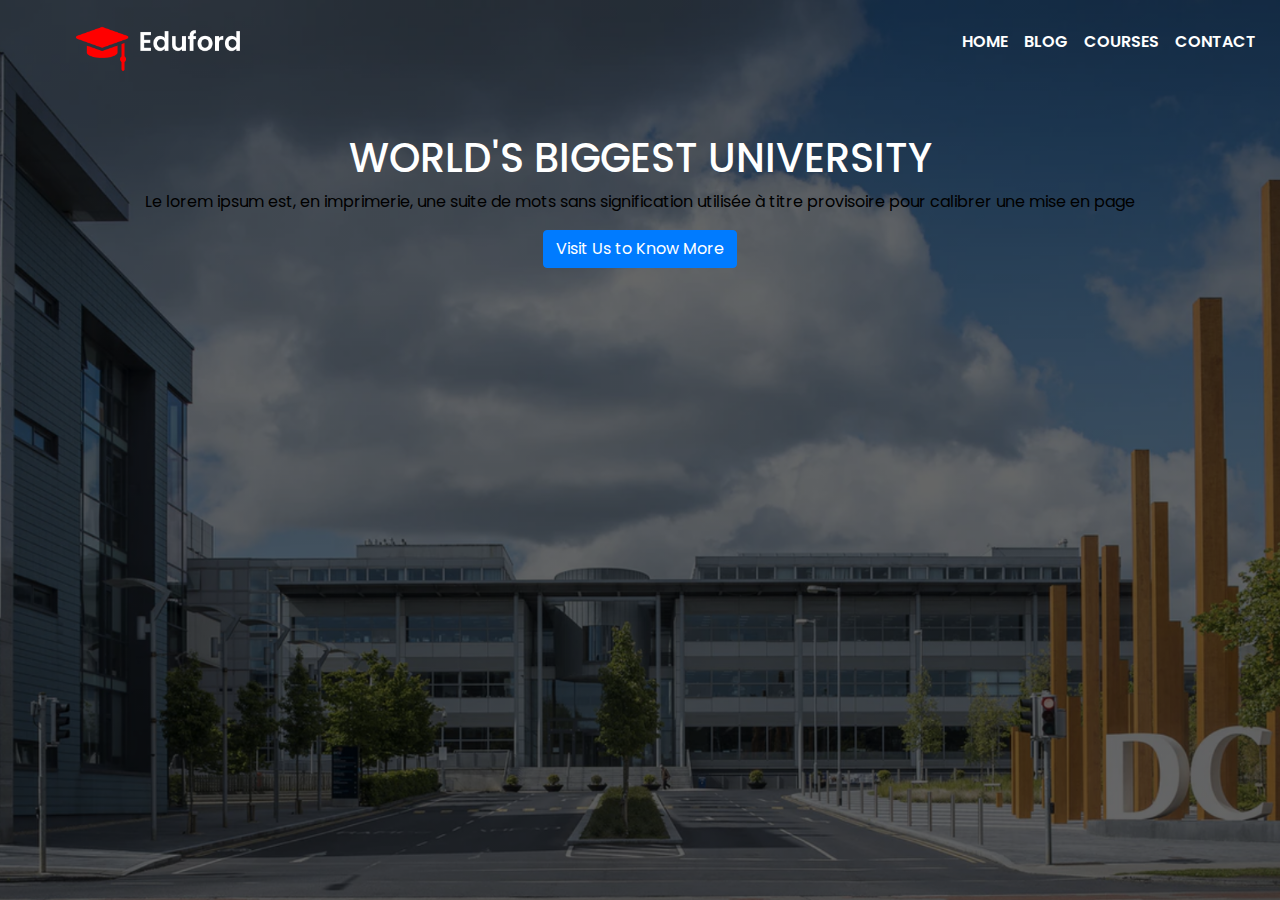
==== index.html @ ae702cfb "first-commit" ====
<html>
<title>University Platform</title>

<head>
<link href="https://cdn.jsdelivr.net/npm/bootstrap@5.1.0/dist/css/bootstrap.min.css" rel="stylesheet" integrity="sha384-KyZXEAg3QhqLMpG8r+8fhAXLRk2vvoC2f3B09zVXn8CA5QIVfZOJ3BCsw2P0p/We" crossorigin="anonymous">
<script src="https://cdn.jsdelivr.net/npm/bootstrap@5.1.0/dist/js/bootstrap.bundle.min.js" integrity="sha384-U1DAWAznBHeqEIlVSCgzq+c9gqGAJn5c/t99JyeKa9xxaYpSvHU5awsuZVVFIhvj" crossorigin="anonymous"></script>
<link rel="stylesheet" href="https://stackpath.bootstrapcdn.com/bootstrap/4.2.1/css/bootstrap.min.css">
<link rel="preconnect" href="https://fonts.googleapis.com">
<link rel="preconnect" href="https://fonts.gstatic.com" crossorigin>
<link href="https://fonts.googleapis.com/css2?family=Poppins:wght@100;200;300;400;500;600&display=swap" rel="stylesheet">
<link rel="stylesheet" href="style.css">
</head>

<body>
<section id="header">

<nav class="navbar navbar-expand-lg">
  <a class="navbar-brand" href="#"><img src="images/logo.png" class="logo"></a>
  <button class="navbar-toggler btn" type="button" data-toggle="collapse" data-target="#navbarNav" aria-controls="navbarNav" aria-expanded="false" aria-label="Toggle navigation">
    <span class="navbar-toggler-icon"></span>
  </button>
  <div class="collapse navbar-collapse" id="navbarNav">
    <ul class="navbar-nav ml-auto">
      <li class="nav-item active">
        <a class="nav-link" href="#">HOME</a>
      </li>
      <li class="nav-item">
        <a class="nav-link" href="#">BLOG</a>
      </li>
      <li class="nav-item">
        <a class="nav-link" href="#">COURSES</a>
      </li>
      <li class="nav-item">
        <a class="nav-link" href="#">CONTACT</a>
      </li>
    </ul>
  </div>
</nav>
<div class="txt text-center">
 <h1>WORLD'S BIGGEST UNIVERSITY</h1>
 <p>Le lorem ipsum est, en imprimerie, une suite de mots sans signification
 utilisée à titre provisoire pour calibrer une mise en page</p>
 <button class="btn btn-primary" type="button">Visit Us to Know More</button>
</div>



</body>
</html>
---- style.css ----
*{
	margin:0;
	padding:0;
	font-family: 'Poppins', sans-serif;
}
#header{
	height:  100vh;
	background-image:linear-gradient(rgba(0,0,0,0.6),rgba(0,0,0,0.6)),url(images/banner.png);
	background-position:center;
	background-size:cover;
	background-attachment:fixed;
	color:black;
}
.navbar .logo{
width: 50%;
margin-left:60px;
margin-top:10px;
}	
#navbarNav ul li a {
	color:#fff;
	font-weight:600;
}
.txt h1{
	color:#fff;
	margin-top:50px;
}
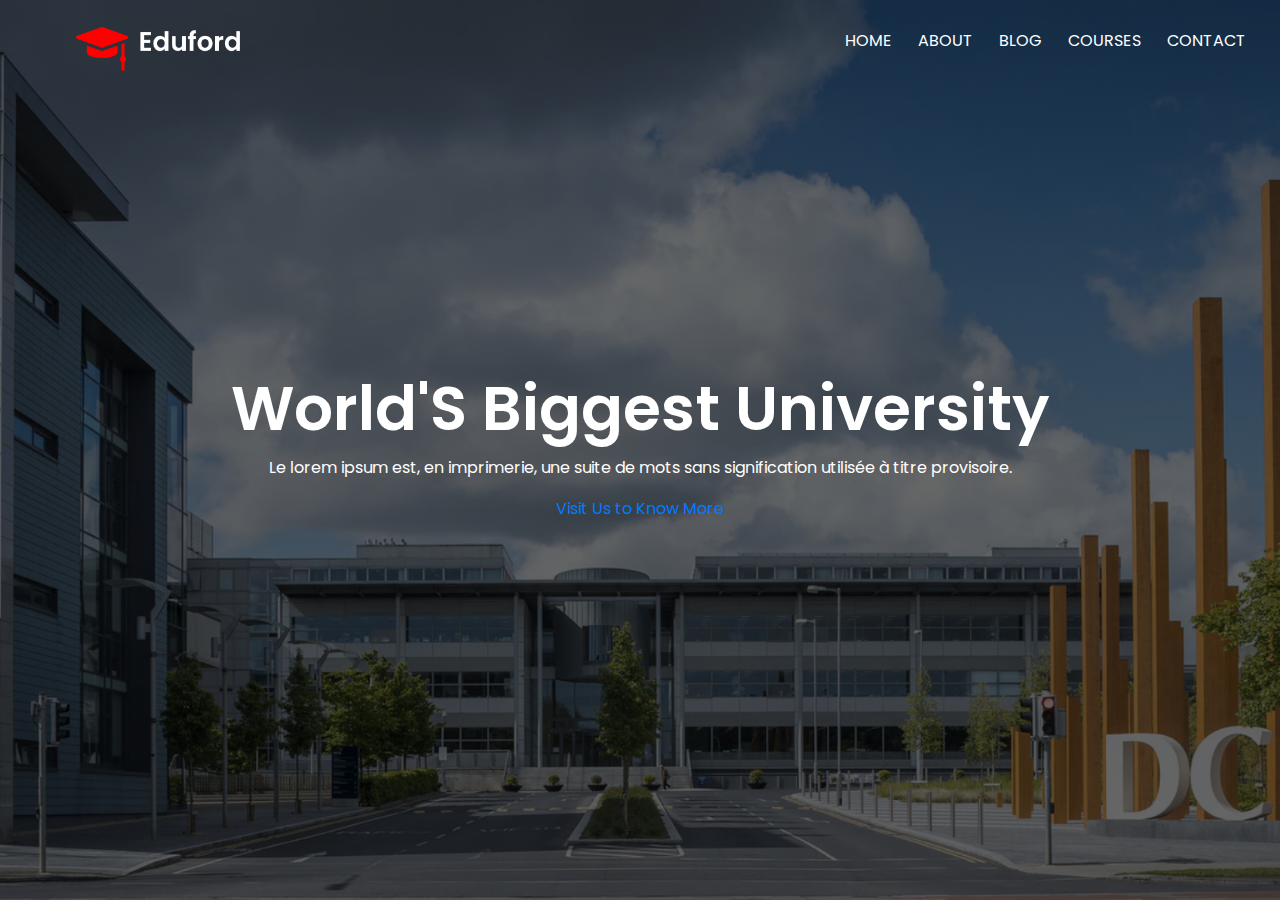
==== commit 897ddf3e: "header-btn" ====
--- a/index.html
+++ b/index.html
@@ -21,8 +21,11 @@
   </button>
   <div class="collapse navbar-collapse" id="navbarNav">
     <ul class="navbar-nav ml-auto">
-      <li class="nav-item active">
+      <li class="nav-item">
         <a class="nav-link" href="#">HOME</a>
+      </li>
+	   <li class="nav-item">
+        <a class="nav-link" href="#">ABOUT</a>
       </li>
       <li class="nav-item">
         <a class="nav-link" href="#">BLOG</a>
@@ -36,13 +39,18 @@
     </ul>
   </div>
 </nav>
-<div class="txt text-center">
- <h1>WORLD'S BIGGEST UNIVERSITY</h1>
+<div class="txt">
+ <h1>World'S Biggest University</h1>
  <p>Le lorem ipsum est, en imprimerie, une suite de mots sans signification
- utilisée à titre provisoire pour calibrer une mise en page</p>
- <button class="btn btn-primary" type="button">Visit Us to Know More</button>
+ utilisée à titre provisoire.</p>
+ <a href="#" class="btn">Visit Us to Know More</a>
 </div>
+</section>
 
+
+
+<section id="about">
+</section>
 
 
 </body>
--- a/style.css
+++ b/style.css
@@ -18,9 +18,42 @@
 }	
 #navbarNav ul li a {
 	color:#fff;
+	/* font-weight:600; */
+}
+#navbarNav ul li{
+	margin-right:10px;
+}
+.txt  {
+	color:#fff;
+	width:90%;
+	top:50%;
+	left:50%;
+	position:absolute;
+	transform:translate(-50%,-50%);
+	text-align:center;
+}
+.txt h1{
+	font-size:62px;
 	font-weight:600;
 }
-.txt h1{
-	color:#fff;
-	margin-top:50px;
-}+.txt p{
+	margin-top:10px;
+	margin-bottom:10px;
+}
+#navbarNav ul li a::after{
+	content:'';
+	width:0%;
+	height:2px;
+	background:#f44336;
+	display:block;
+	margin:auto;
+	transition:0.5s;
+}
+#navbarNav ul li a:hover::after{
+    width:100%;
+}	
+	
+	
+	
+	
+	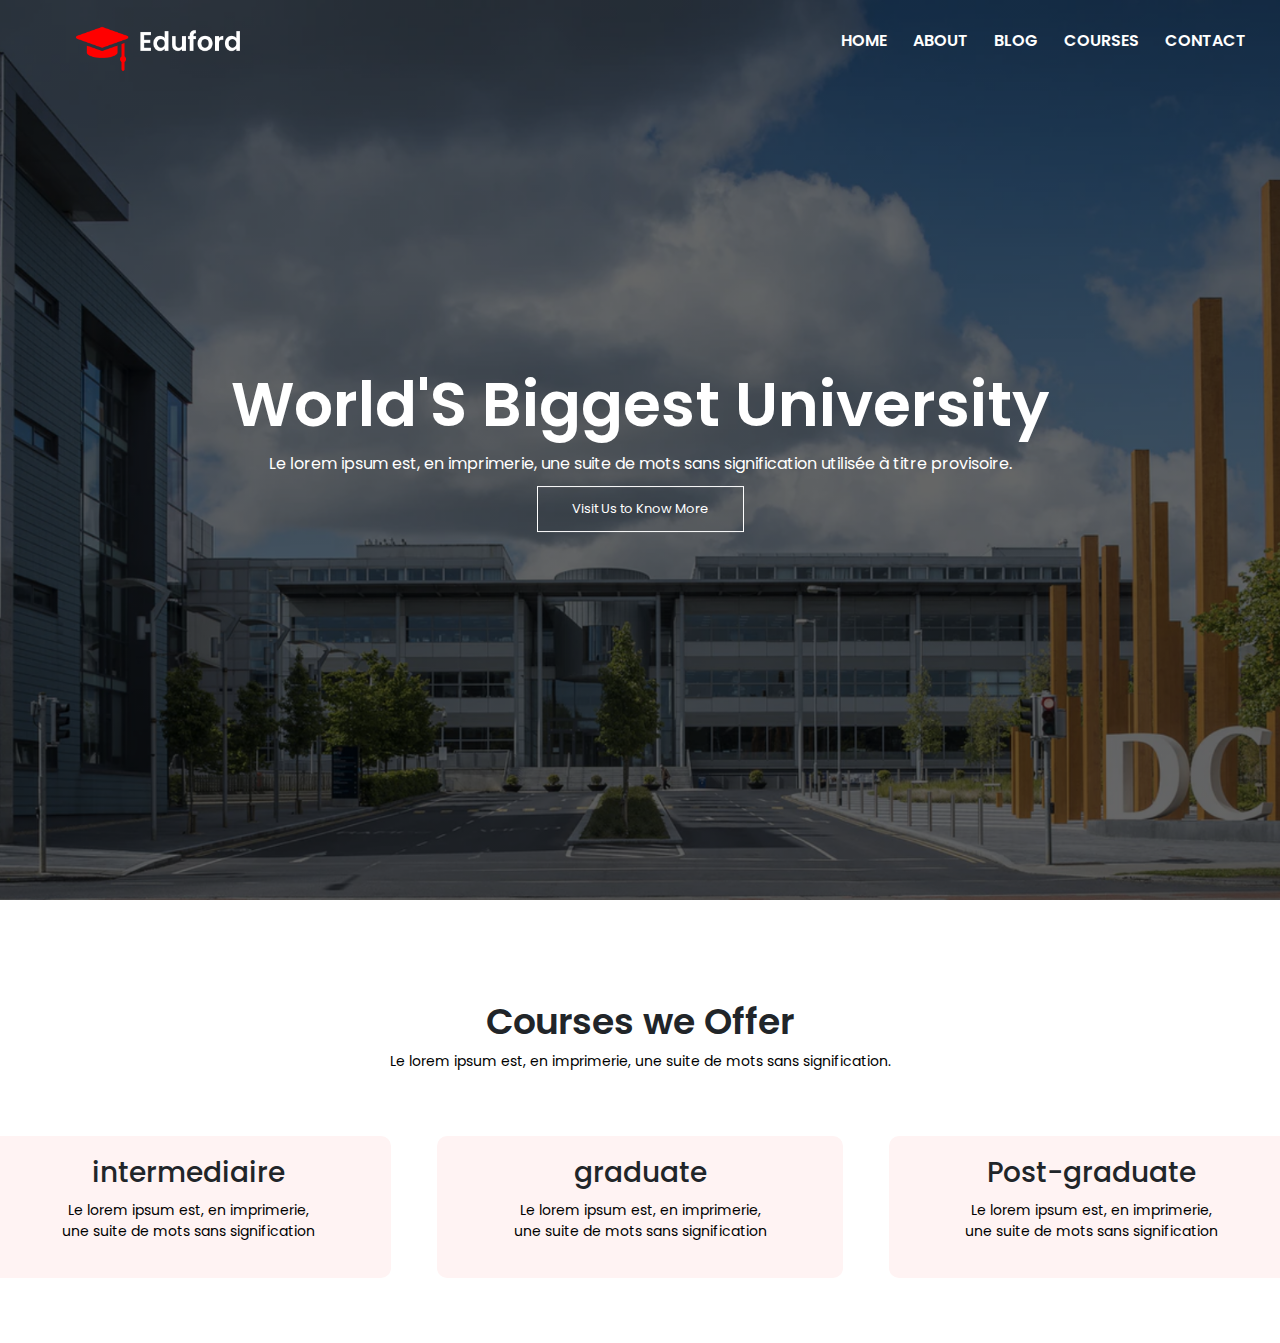
==== commit 10045fb0: "course-section" ====
--- a/index.html
+++ b/index.html
@@ -16,9 +16,11 @@
 
 <nav class="navbar navbar-expand-lg">
   <a class="navbar-brand" href="#"><img src="images/logo.png" class="logo"></a>
-  <button class="navbar-toggler btn" type="button" data-toggle="collapse" data-target="#navbarNav" aria-controls="navbarNav" aria-expanded="false" aria-label="Toggle navigation">
-    <span class="navbar-toggler-icon"></span>
-  </button>
+  
+  <button class="navbar-toggler btn" type="button" data-bs-toggle="collapse" data-bs-target="#navbarNav" aria-controls="navbarNav" aria-expanded="false" aria-label="Toggle navigation">
+      <i class="fa fa-bars"></i>
+    </button>
+  
   <div class="collapse navbar-collapse" id="navbarNav">
     <ul class="navbar-nav ml-auto">
       <li class="nav-item">
@@ -43,13 +45,39 @@
  <h1>World'S Biggest University</h1>
  <p>Le lorem ipsum est, en imprimerie, une suite de mots sans signification
  utilisée à titre provisoire.</p>
- <a href="#" class="btn">Visit Us to Know More</a>
+ <a href="#" class="btn-visit">Visit Us to Know More</a>
 </div>
 </section>
+<!-- course----------------------------------------------- -->
+
+<section id="course" class="text-center">
+
+   <h1>Courses we Offer</h1>
+   <p>Le lorem ipsum est, en imprimerie, une suite de mots sans signification.</p>
 
 
 
-<section id="about">
+<div class="row">
+
+   <div class="col-md-6 box">
+     <h3>intermediaire</h3>
+	 <p>Le lorem ipsum est, en imprimerie,<br> une suite de mots sans signification</p>
+	</div> 
+
+    <div class="col-md-6 box">
+     <h3>graduate</h3>
+	 <p>Le lorem ipsum est, en imprimerie, <br>une suite de mots sans signification</p>
+	</div> 
+	
+	<div class="col-md-6 box">
+     <h3>Post-graduate</h3>
+	 <p>Le lorem ipsum est, en imprimerie,<br> une suite de mots sans signification</p>
+	</div> 
+
+
+</div>
+</div>
+
 </section>
 
 
--- a/style.css
+++ b/style.css
@@ -40,6 +40,13 @@
 	margin-top:10px;
 	margin-bottom:10px;
 }
+.navbar-nav li a{
+color:#fff !important;
+font-weight:600;
+float:right;
+text-align:left;
+}	
+
 #navbarNav ul li a::after{
 	content:'';
 	width:0%;
@@ -52,8 +59,56 @@
 #navbarNav ul li a:hover::after{
     width:100%;
 }	
+.fa-bars{
+	color:#fff !important;
+	padding-right:30px !important;
 	
+}
+.btn-visit{
+display:inline-block;
+text-decoration:none;
+color:#fff;
+border:1px solid #fff;
+padding:12px 34px;
+font-size:13px;
+background:transparent;
+position:relative;
+}	
+.btn-visit:hover{
+	border:1px solid #f44336;
+	background:#f44336;
+	transition:1s;
+}
 	
-	
+	/* courses******************************************************** */
+#course{
+padding-top:100px;
+}
+#course h1{
+font-size:36px;
+font-weight:600;
+}
+#course p{
+color:#000;
+font-size:14px;
+}	
+.row{
+	margin-top:5%;
+	display:flex;
+	justify-content:space-between;
+}
+.row h3{
+	margin-bottom:10px;
+}
+.box{
+	flex-basis:31%;
+ background:#fff3f3;
+border-radius:10px;
+margin-bottom:5%;
+padding:20px 12px;
+box-sizing:border-box;
+padding-left:10px;
+padding-right:10px;
+} 
 	
 	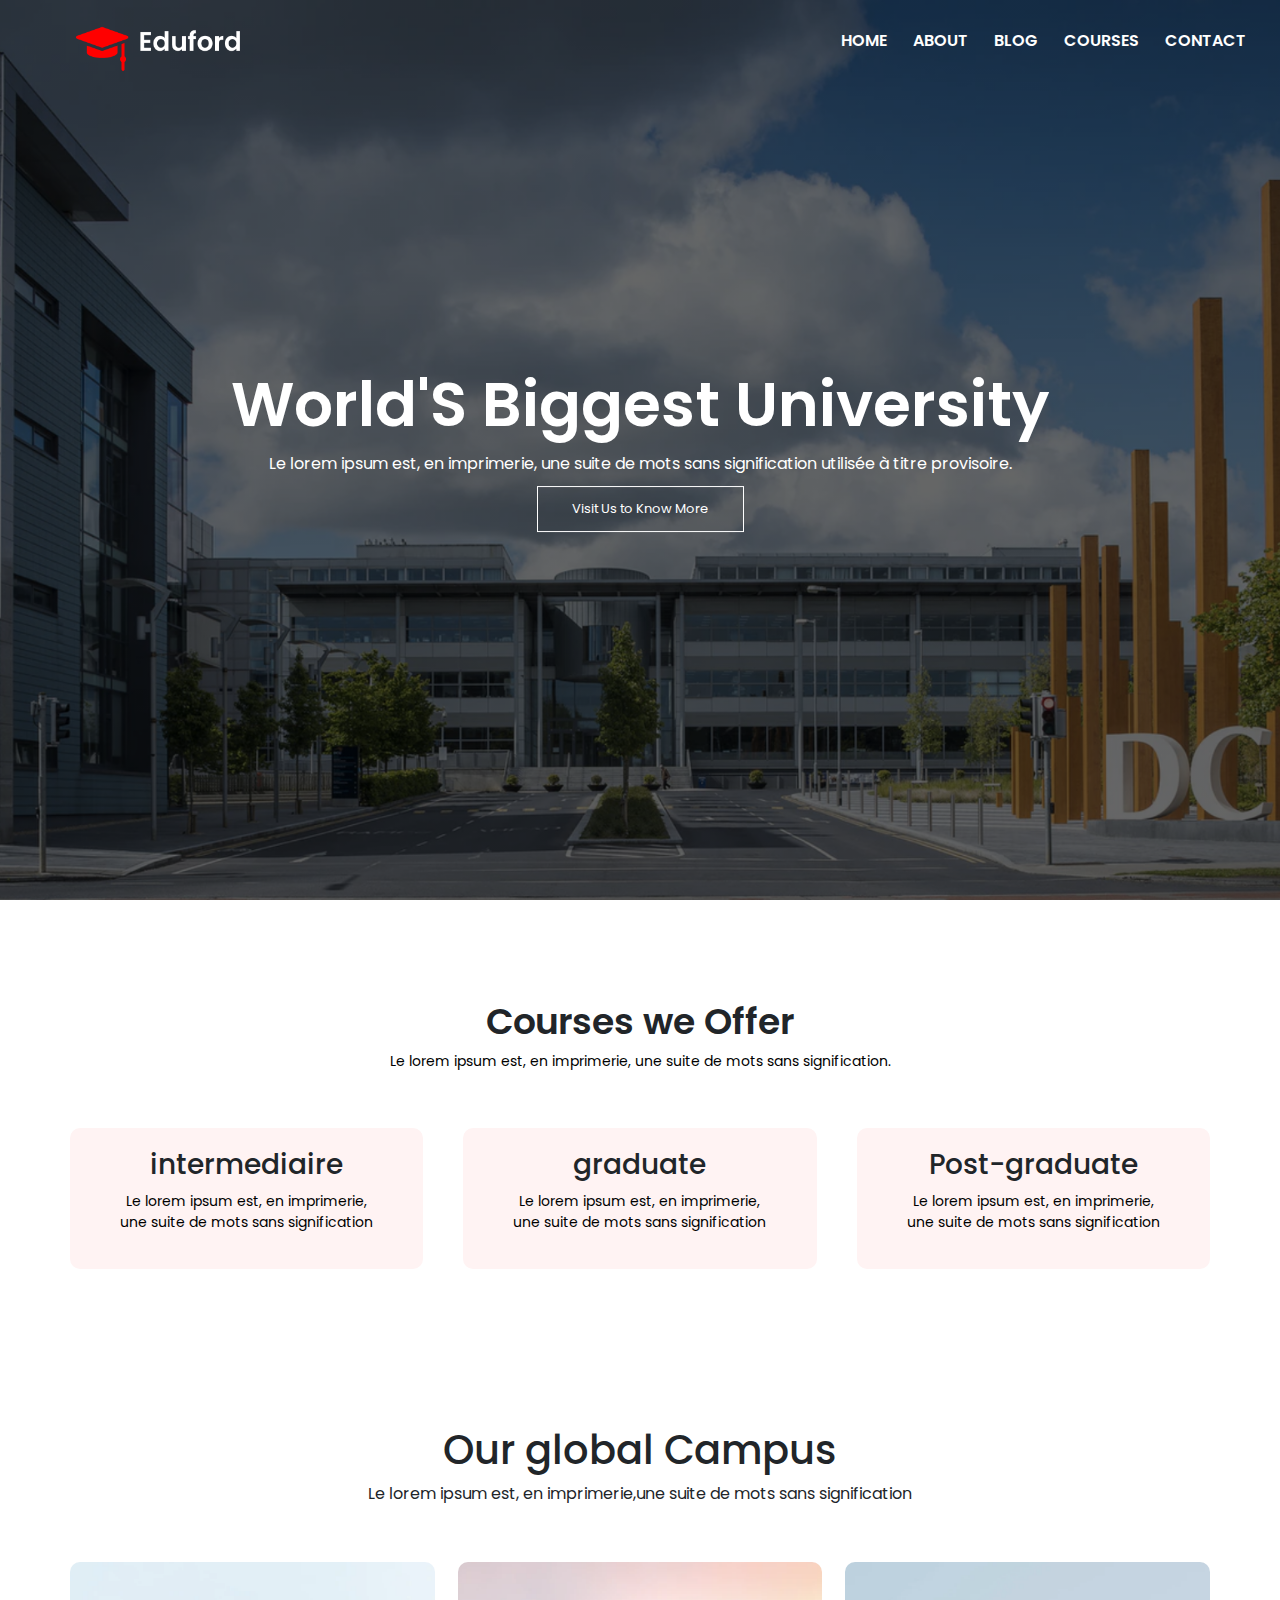
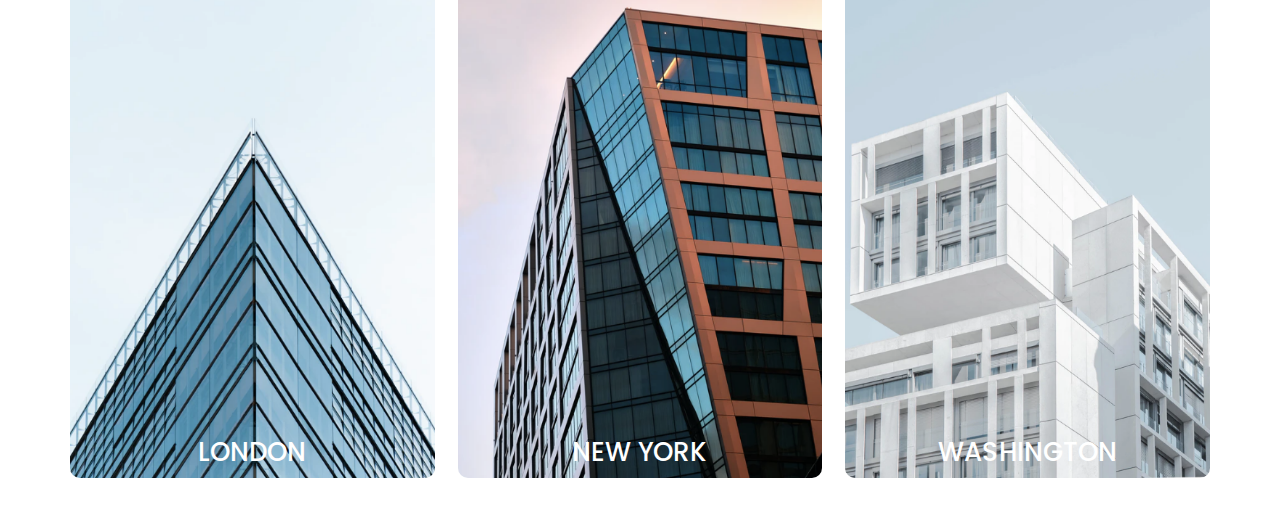
==== commit 80f8085b: "section-campus and course" ====
--- a/index.html
+++ b/index.html
@@ -56,7 +56,7 @@
    <p>Le lorem ipsum est, en imprimerie, une suite de mots sans signification.</p>
 
 
-
+<div class="container">
 <div class="row">
 
    <div class="col-md-6 box">
@@ -73,13 +73,48 @@
      <h3>Post-graduate</h3>
 	 <p>Le lorem ipsum est, en imprimerie,<br> une suite de mots sans signification</p>
 	</div> 
-
-
 </div>
 </div>
+</div>
+</section>
+<!-- campus------------------------------- -->
 
+<section id="campus">
 </section>
+<div class="text-center">
+<h1>Our global Campus </h1>
+ <p>Le lorem ipsum est, en imprimerie,une suite de mots sans signification</p>
+</div>
 
+<div class="container">
+  <div class="row">
+     <div class="campus-col">
+	  <img src="images/london.png">
+	  <div class="layer text-center">
+	      <h3>LONDON</h3>
+	  </div>
+	</div>
+	<div class="campus-col">
+	  <img src="images/newyork.png">
+	  <div class="layer text-center">
+	      <h3>NEW YORK</h3>
+	  </div>
+	</div>
+	<div class="campus-col">
+	  <img src="images/washington.png">
+	  <div class="layer text-center">
+	      <h3>WASHINGTON</h3>
+	  </div>
+	</div>
+	</div>
+	</div>
 
+	  
+ 
+ 
+ 
+ 
+ 
+ </section>
 </body>
 </html>--- a/style.css
+++ b/style.css
@@ -110,5 +110,46 @@
 padding-left:10px;
 padding-right:10px;
 } 
+.box:hover{
+	box-shadow:0 0 20px 0px rgba(0,0,0,0.2);
+}
+/* campus**************************************************** */
+#campus{
+padding-top:100px;
+
+}
+#campus h1{
+font-size:36px;
+font-weight:600;
+}
+#campus p{
+font-size:14px;
+}	
+.campus-col{
+	flex-basis:32%;
+    /* border-radius:10px; */
+    margin-bottom:30px;
+	position:relative;
+    overflow:hidden;
+	display:block;
+   
+}
+.campus-col img{
+	width:100%;
+	 border-radius:10px;
+   }
+.layer h3{
+	width:100%;
+	font-weight:500;
+	color:#fff;
+	font-size:26px;
+	bottom:0;
+	left:50%;
+	transform: translateX(-50%);
+	position:absolute;
 	
-	+}
+
+	bottom:49%;
+	opacity:1;
+}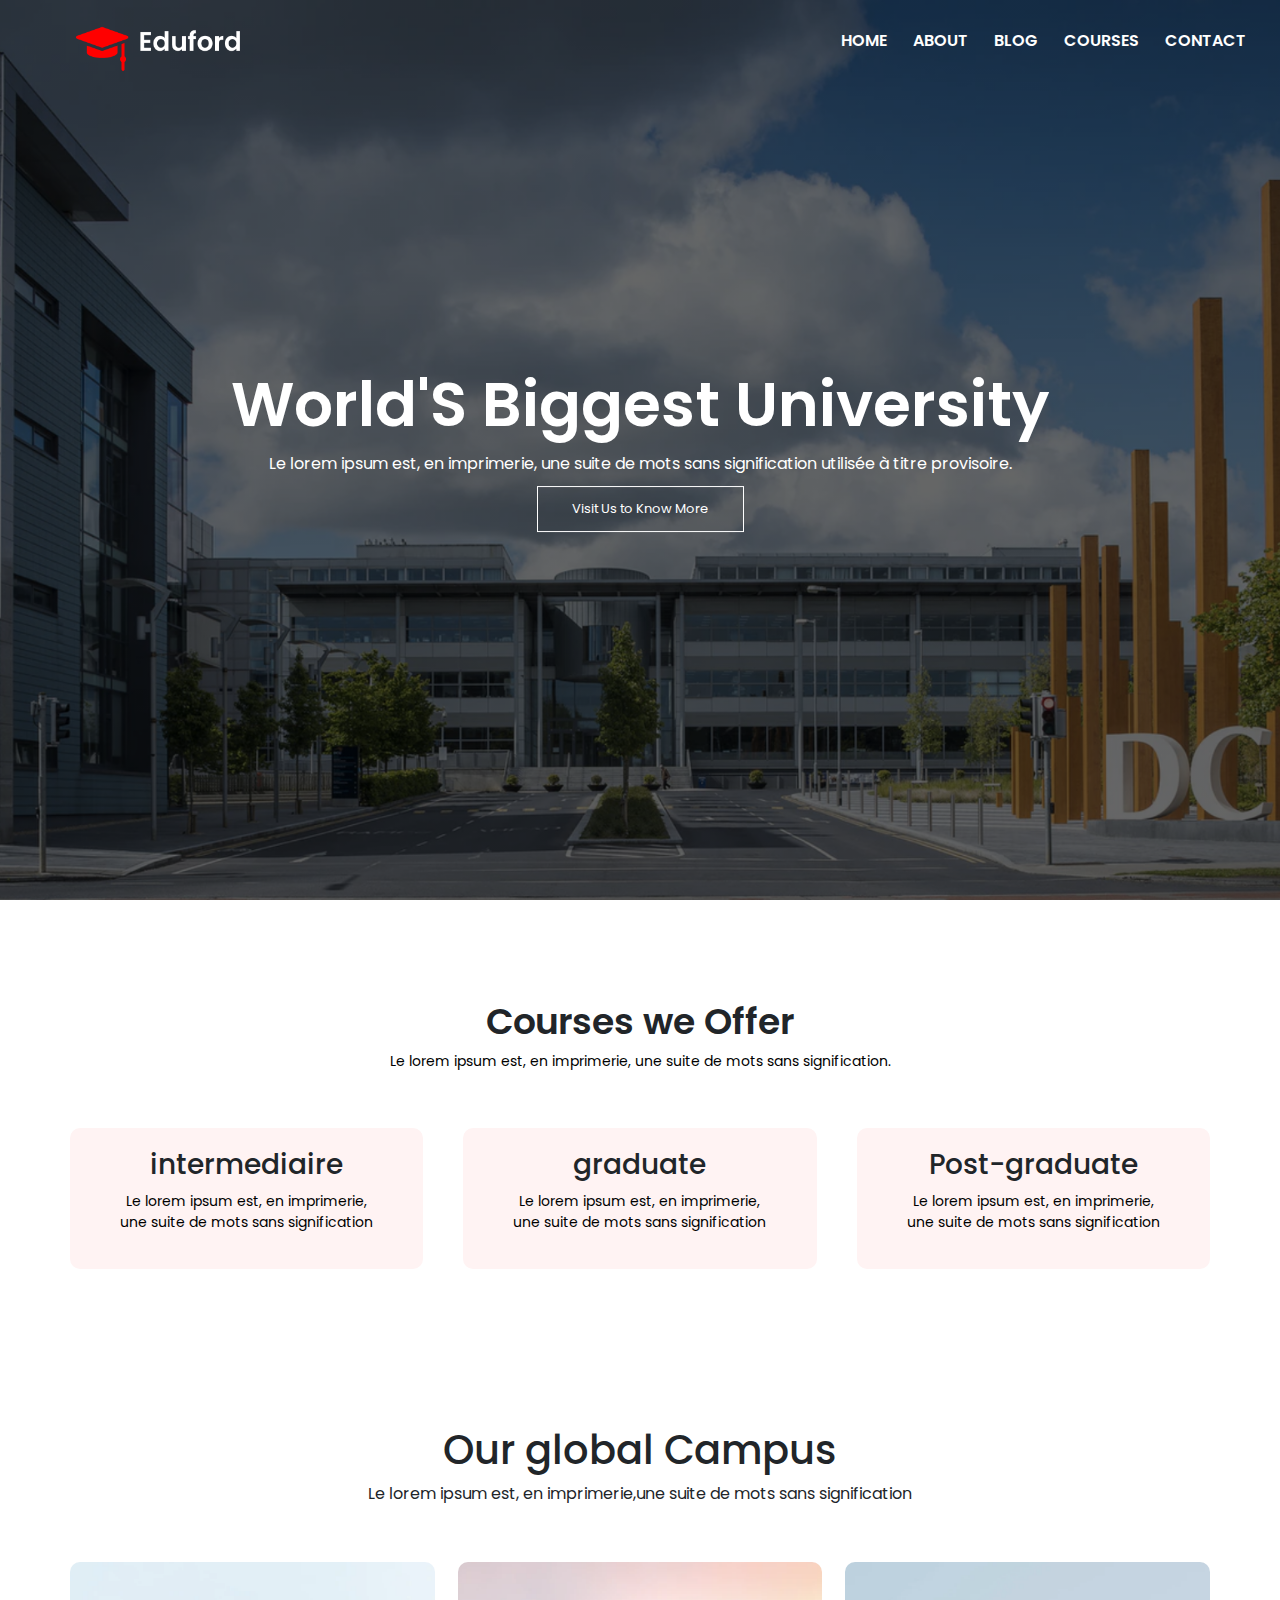
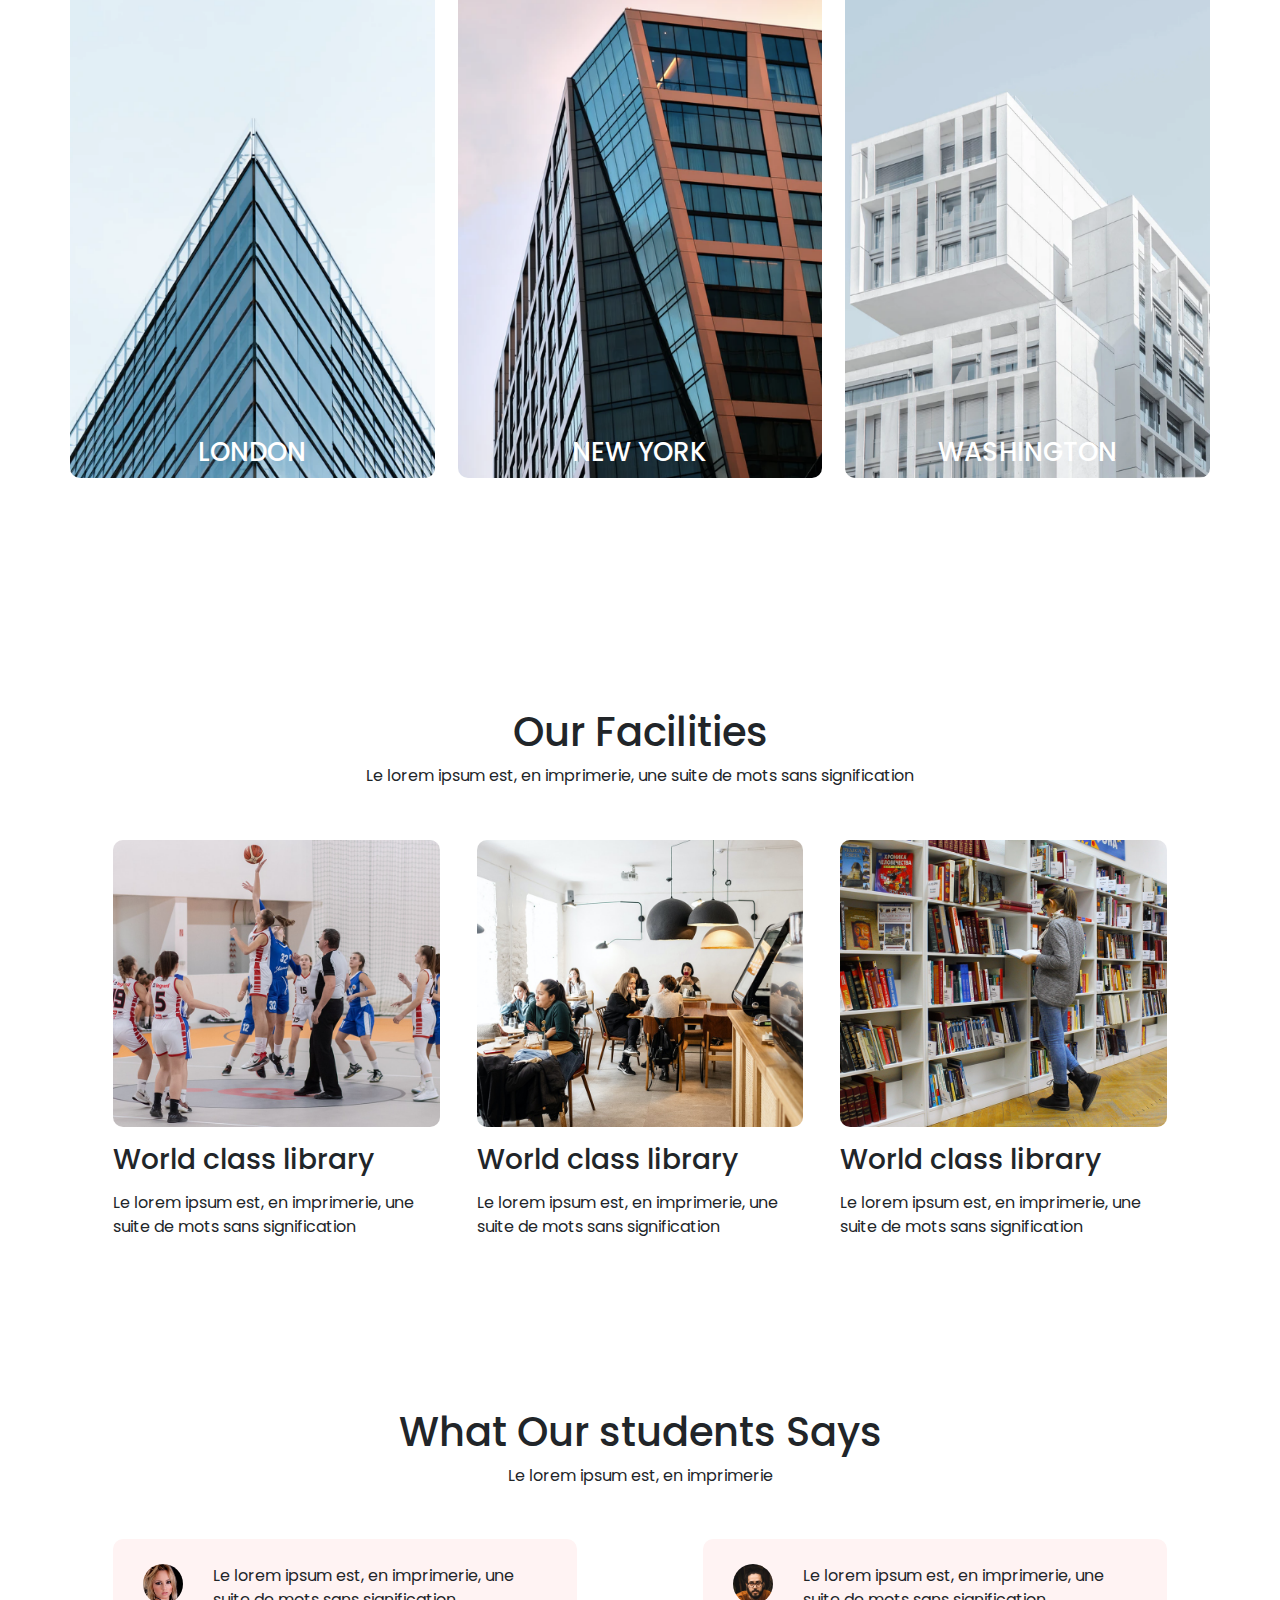
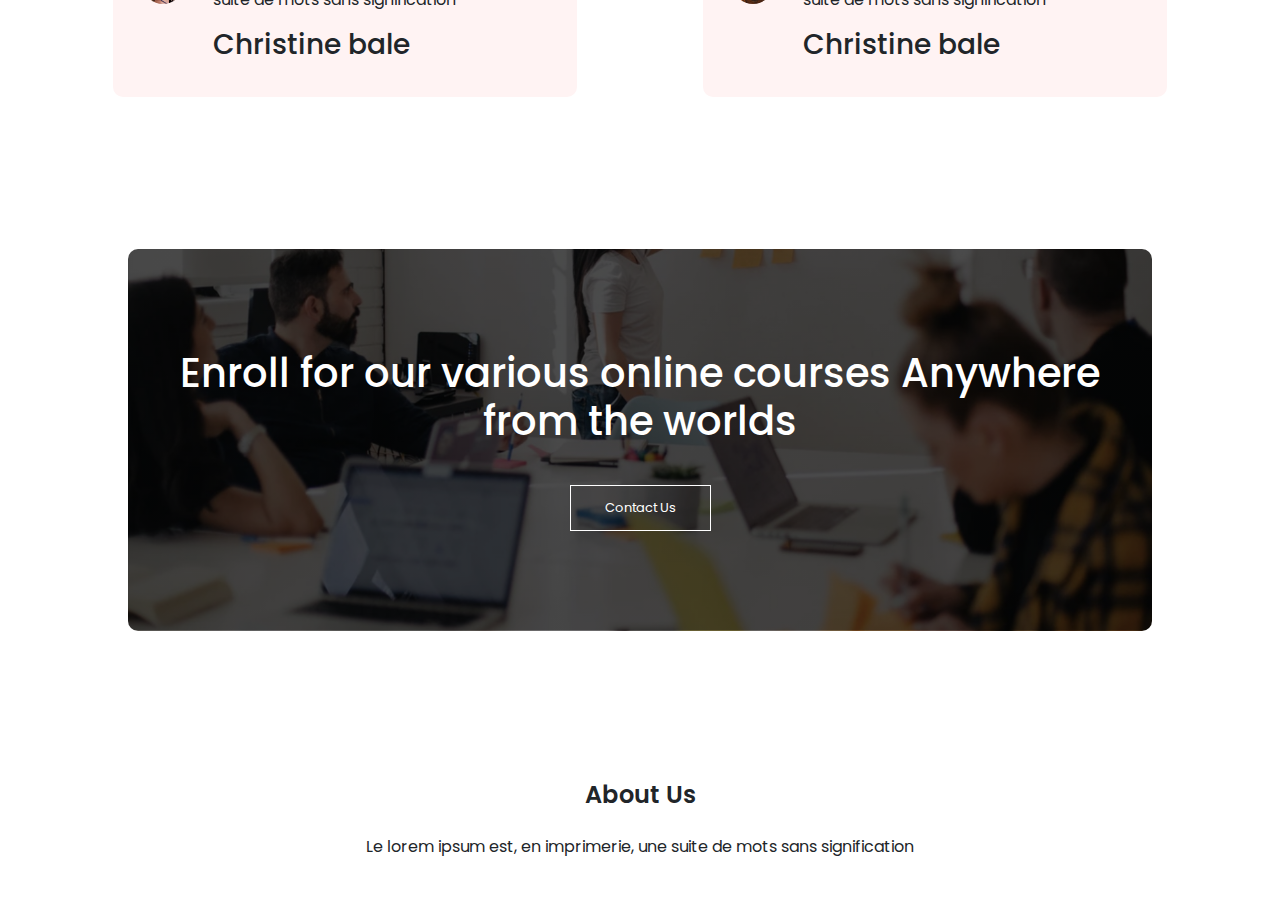
==== commit abee39e9: "about-campus-contact" ====
--- a/index.html
+++ b/index.html
@@ -2,12 +2,21 @@
 <title>University Platform</title>
 
 <head>
-<link href="https://cdn.jsdelivr.net/npm/bootstrap@5.1.0/dist/css/bootstrap.min.css" rel="stylesheet" integrity="sha384-KyZXEAg3QhqLMpG8r+8fhAXLRk2vvoC2f3B09zVXn8CA5QIVfZOJ3BCsw2P0p/We" crossorigin="anonymous">
-<script src="https://cdn.jsdelivr.net/npm/bootstrap@5.1.0/dist/js/bootstrap.bundle.min.js" integrity="sha384-U1DAWAznBHeqEIlVSCgzq+c9gqGAJn5c/t99JyeKa9xxaYpSvHU5awsuZVVFIhvj" crossorigin="anonymous"></script>
-<link rel="stylesheet" href="https://stackpath.bootstrapcdn.com/bootstrap/4.2.1/css/bootstrap.min.css">
+<meta name = "viewport" content = "width = device-width initial-scale = 1">
 <link rel="preconnect" href="https://fonts.googleapis.com">
 <link rel="preconnect" href="https://fonts.gstatic.com" crossorigin>
 <link href="https://fonts.googleapis.com/css2?family=Poppins:wght@100;200;300;400;500;600&display=swap" rel="stylesheet">
+
+<!-- CSS only -->
+<link href="https://cdn.jsdelivr.net/npm/bootstrap@5.1.0/dist/css/bootstrap.min.css" rel="stylesheet" integrity="sha384-KyZXEAg3QhqLMpG8r+8fhAXLRk2vvoC2f3B09zVXn8CA5QIVfZOJ3BCsw2P0p/We" crossorigin="anonymous">
+
+<!-- JavaScript Bundle with Popper -->
+<!--this one is responsible for thehamburger menu opening---->
+<script src="https://cdn.jsdelivr.net/npm/bootstrap@5.1.0/dist/js/bootstrap.bundle.min.js" integrity="sha384-U1DAWAznBHeqEIlVSCgzq+c9gqGAJn5c/t99JyeKa9xxaYpSvHU5awsuZVVFIhvj" crossorigin="anonymous"></script>
+
+<!--this is responsible fro margin left and close hamburger menu--->
+<link rel="stylesheet" href="https://stackpath.bootstrapcdn.com/bootstrap/4.2.1/css/bootstrap.min.css">
+
 <link rel="stylesheet" href="style.css">
 </head>
 
@@ -108,13 +117,73 @@
 	</div>
 	</div>
 	</div>
+</section>
+<!-- facilities ----------------------------------------------------->
+<section class="facilities">
+<div class="text-center fac">
+<h1>Our Facilities</h1>
+<p>Le lorem ipsum est, en imprimerie, une suite de mots sans signification</p>
+</div>
+<div class="row">
 
+ <div class="facilities-col">
+   <img src="images/basketball.png">
+   <h3>World class library</h3>
+   <p>Le lorem ipsum est, en imprimerie, une suite de mots sans signification</p>
+</div>  
+<div class="facilities-col">
+   <img src="images/cafeteria.png">
+   <h3>World class library</h3>
+   <p>Le lorem ipsum est, en imprimerie, une suite de mots sans signification</p>
+</div>  
+<div class="facilities-col">
+   <img src="images/library.png">
+   <h3>World class library</h3>
+   <p>Le lorem ipsum est, en imprimerie, une suite de mots sans signification</p>
+</div>   
+</div>   
+</section>
+
+<!-- testimonial -------------------------------->
+<section id="testi">
+  <div class="text-center">
+  <h1> What Our students Says</h1>
+  <p>Le lorem ipsum est, en imprimerie</p>
+  </div>
+ <div class="row"> 
+    <div class="testi-col">
+	  <img src="images/user1.jpg">
+    <div>
+	  <p>Le lorem ipsum est, en imprimerie, une suite de mots sans signification</p>
+	  <h3>Christine bale</h3>
+	  <i class="fa fa-star"></i>
+	  <i class="fa fa-star"></i>
+	  <i class="fa fa-star"></i>
+	  </div>
+	  </div>
 	  
- 
- 
- 
- 
- 
- </section>
+	  <div class="testi-col">
+	  <img src="images/user2.jpg">
+    <div>
+	  <p>Le lorem ipsum est, en imprimerie, une suite de mots sans signification</p>
+	  <h3>Christine bale</h3>
+	  </div>
+	  </div>
+</section>
+<!-- call to action  ------------------------------->
+<section class="cta">
+    <h1>Enroll for our various online courses Anywhere from the worlds</h1>
+	<a href="#" class="btn-visit">Contact Us</a>
+</section>
+<!-- footer -------------------------------------->
+<section class="footer">
+  <h4>About Us</h4>
+   <p>Le lorem ipsum est, en imprimerie, une suite de mots sans signification</p>
+   <div class="icons">
+       <i class="fa fa-facebook"></i>
+       <i class="fa fa-twitter"></i>
+       <i class="fa fa-instagram"></i>
+	</div>   
+</section>
 </body>
 </html>--- a/style.css
+++ b/style.css
@@ -131,12 +131,13 @@
     margin-bottom:30px;
 	position:relative;
     overflow:hidden;
-	display:block;
+
    
 }
 .campus-col img{
 	width:100%;
 	 border-radius:10px;
+	 display:block;
    }
 .layer h3{
 	width:100%;
@@ -149,7 +150,89 @@
 	position:absolute;
 	
 }
-
-	bottom:49%;
-	opacity:1;
-}+/* facilities *********************************/
+.fac{
+	padding-top:100px;
+}
+.facilities{
+	width:80%;
+	margin:auto;
+	text-align:center;
+	padding-top:100px;
+}
+.facilities-col{
+	flex-basis:31%;
+	border-radius:10px;
+	margin-bottom:5%;
+	text-align:left;
+}
+.facilities-col img{
+	width:100%;
+	border-radius:10px;
+}
+.facilities-col p{
+	padding:0;
+}
+.facilities-col h3{
+	margin-top:16px;
+	margin-bottom:15px;
+	text-align:left;
+}
+/* testimanial ************************************/
+#testi{
+	width:80%;
+	margin:auto;
+	padding-top:100px;
+	text-align:center;
+}
+.testi-col{
+	flex-basis:44%;
+	border-radius:10px;
+	margin-bottom:5%;
+	text-align:left;
+	background:#fff3f3;
+	padding:25px;
+	cursor:pointer;
+	display:flex;
+}
+.testi-col img{
+	height:40px;
+	margin-left:5px;
+	margin-right:30px;
+	border-radius:50%;
+}
+.testi-col p{
+	padding:0;
+}
+.testi-col h3{
+	margin-top:15px;
+}
+/* cta *******************************************/
+.cta{
+	margin:100px auto;
+	width:80%;
+	background-image: linear-gradient(rgba(0,0,0,0.7),rgba(0,0,0,0.7)),url(images/banner2.jpg);
+	background-position:center;
+	background-size:cover;
+	border-radius:10px;
+	text-align:center;
+    padding:100px 0;
+}
+.cta h1{
+	color:#fff;
+	margin-bottom:40px;
+	padding:0;
+}
+/* footer *****************************************/
+.footer{
+	width :100%;
+	text-align:center;
+	padding:30px 0;
+}
+.footer h4{
+	margin-bottom:25px;
+	margin-top:20px;
+	font-weight:600;
+}
+	
+	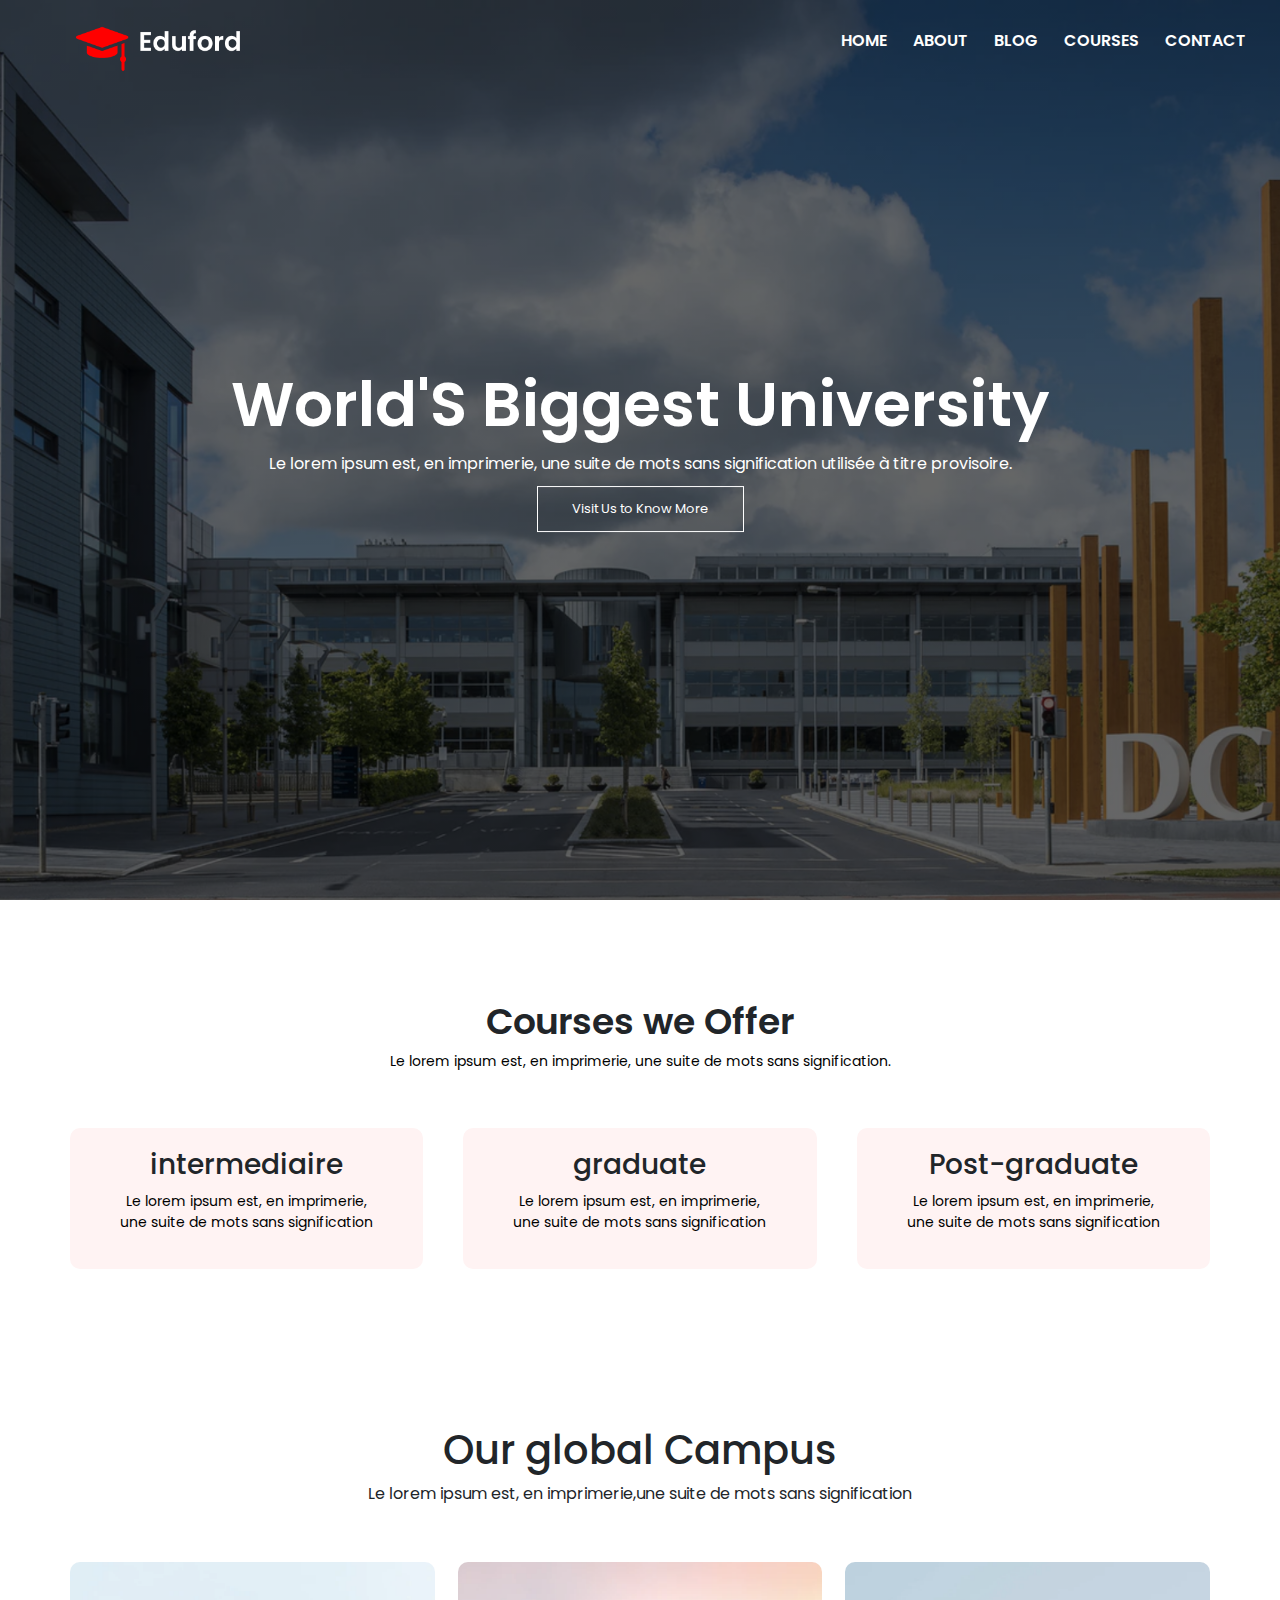
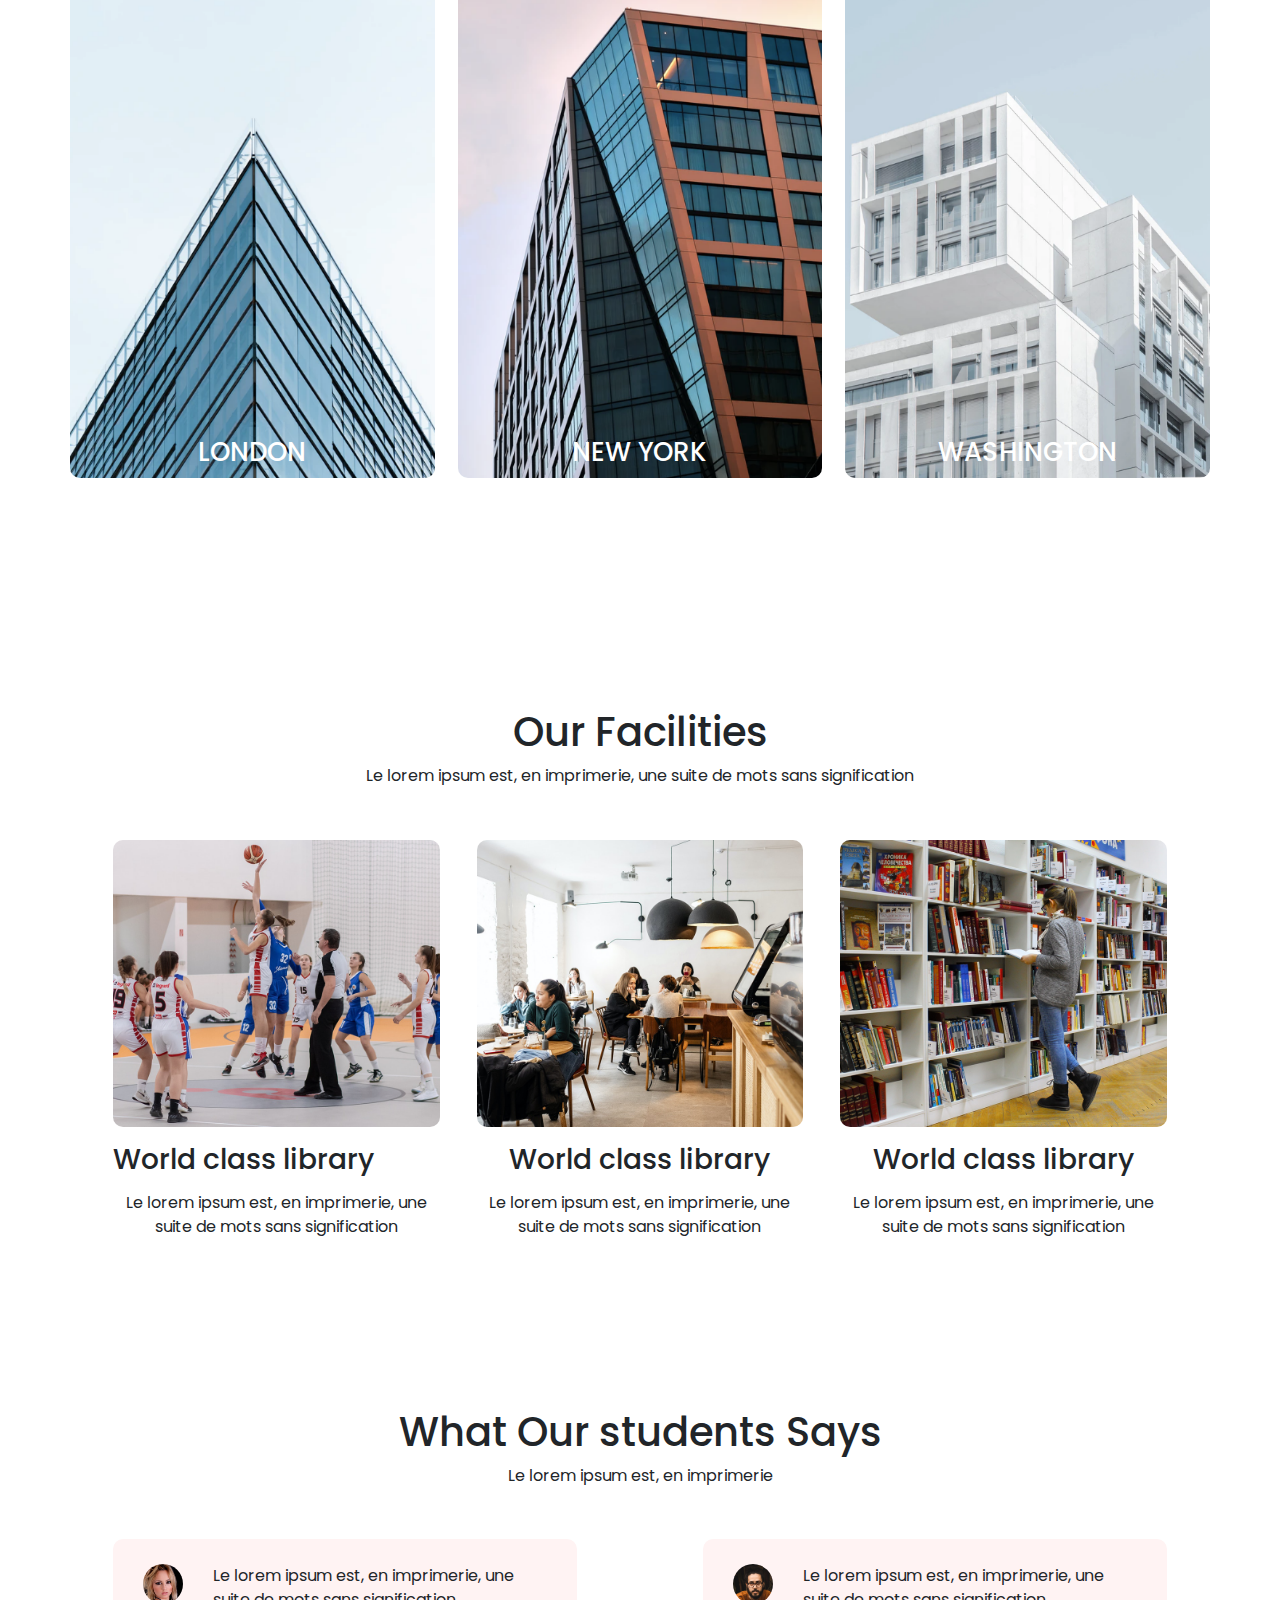
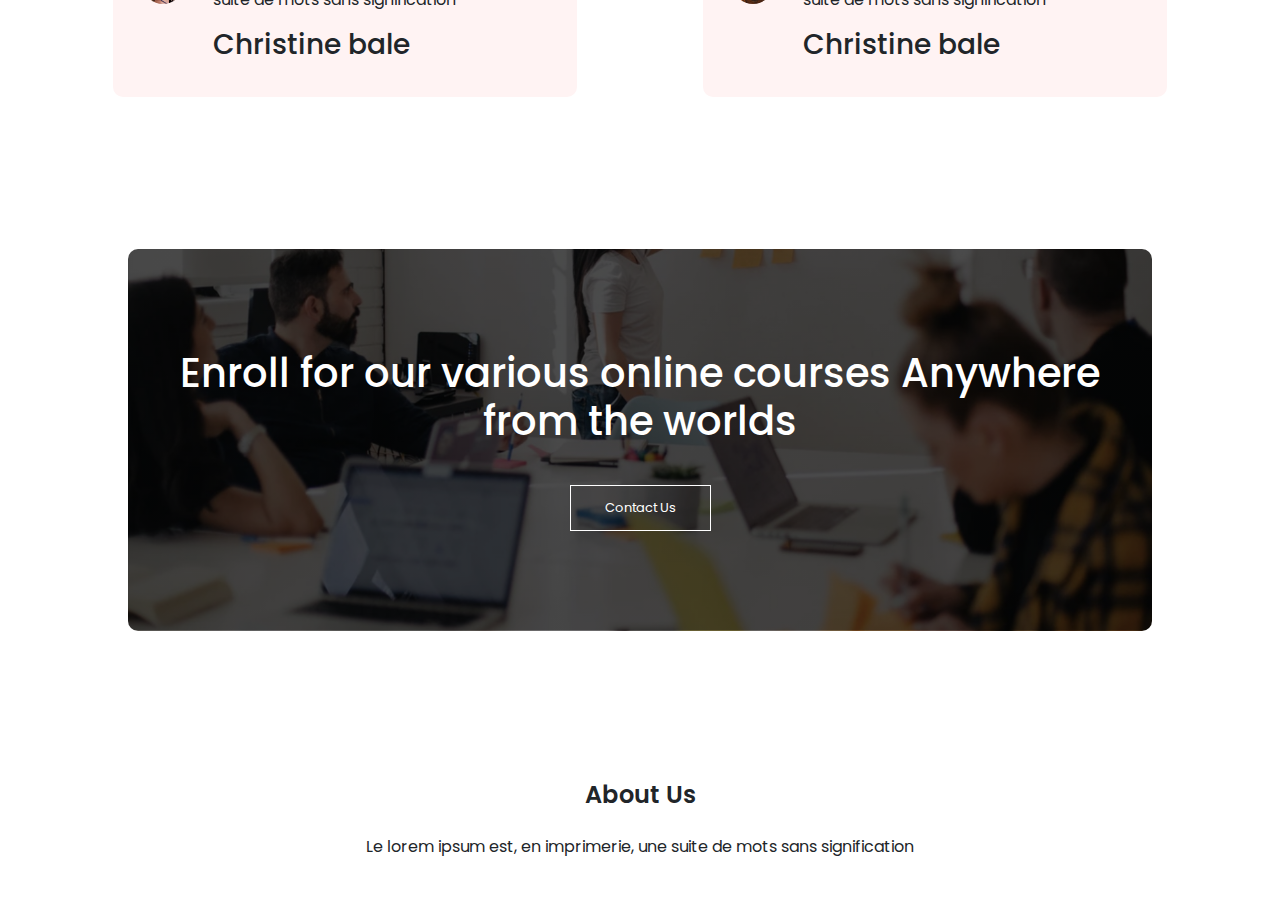
==== commit 77b4cdcc: "center-title" ====
--- a/index.html
+++ b/index.html
@@ -126,19 +126,19 @@
 </div>
 <div class="row">
 
- <div class="facilities-col">
+ <div class="facilities-col text-center">
    <img src="images/basketball.png">
    <h3>World class library</h3>
    <p>Le lorem ipsum est, en imprimerie, une suite de mots sans signification</p>
 </div>  
-<div class="facilities-col">
+<div class="facilities-col text-center">
    <img src="images/cafeteria.png">
-   <h3>World class library</h3>
+   <h3 class="text-center">World class library</h3>
    <p>Le lorem ipsum est, en imprimerie, une suite de mots sans signification</p>
 </div>  
-<div class="facilities-col">
+<div class="facilities-col text-center">
    <img src="images/library.png">
-   <h3>World class library</h3>
+   <h3 class="text-center">World class library</h3>
    <p>Le lorem ipsum est, en imprimerie, une suite de mots sans signification</p>
 </div>   
 </div>   
@@ -147,7 +147,7 @@
 <!-- testimonial -------------------------------->
 <section id="testi">
   <div class="text-center">
-  <h1> What Our students Says</h1>
+  <h1 class="text-center"> What Our students Says</h1>
   <p>Le lorem ipsum est, en imprimerie</p>
   </div>
  <div class="row"> 
@@ -156,7 +156,7 @@
     <div>
 	  <p>Le lorem ipsum est, en imprimerie, une suite de mots sans signification</p>
 	  <h3>Christine bale</h3>
-	  <i class="fa fa-star"></i>
+	 <i class="fas fa-star"></i>
 	  <i class="fa fa-star"></i>
 	  <i class="fa fa-star"></i>
 	  </div>
@@ -179,11 +179,7 @@
 <section class="footer">
   <h4>About Us</h4>
    <p>Le lorem ipsum est, en imprimerie, une suite de mots sans signification</p>
-   <div class="icons">
-       <i class="fa fa-facebook"></i>
-       <i class="fa fa-twitter"></i>
-       <i class="fa fa-instagram"></i>
-	</div>   
+   
 </section>
 </body>
 </html>